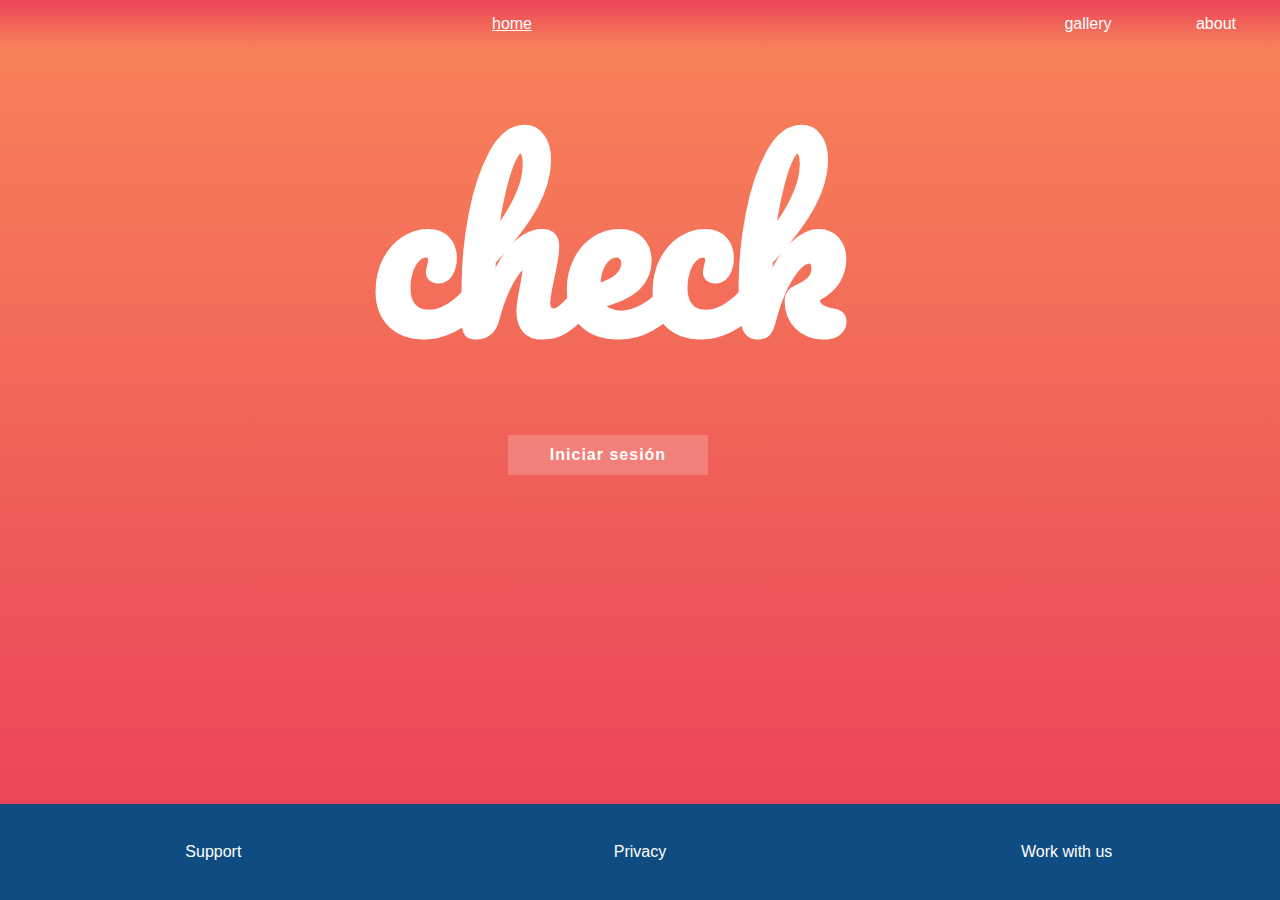
==== index.html @ 4c13f90b "Subiendo 1era maqueta de check a github pages" ====
<!DOCTYPE html>
<html lang="en">
<head>
    <meta charset="UTF-8">
    <meta name="viewport" content="width=device-width, initial-scale=1.0">
    <link href="https://fonts.googleapis.com/css2?family=Pacifico&display=swap" rel="stylesheet">
    <link rel="stylesheet" href="./flexBoxClass.css">
    <title>Document</title>
</head>
<body>
    <header class="header">
        <ul class="menu__item">
            <li class="menu__item--item1">home</li>
            <li class="menu__item--item2">gallery</li>
            <li class="menu__item--item3">about</li>
            

        </ul>
    </header>
    <section class="container">
        <section class="content">
            <h1 class="check">check</h1>
            <button class="button">Iniciar sesión</button>
        </section>
        <aside class="aside"></aside>
    </section>
    
    </section>
    <footer class="footer">
        <ul class="menu-footer">
            <li class="footer-item">Support</li>
            <li class="footer-item">Privacy</li>
            <li class="footer-item">Work with us</li>
        </ul>
        
    </footer>
</body>
</html>
---- flexBoxClass.css ----
*{
    margin: 0;
    padding: 0;
    box-sizing: border-box;   
}

body
{
    display: flex;
    flex-flow: column;
    height: 100vh;
    font-size: 16px;

}
.header
{
    /* outline: 1px solid black; */
    height: 3rem;
    color: white;
    font-family: Arial, Helvetica, sans-serif;
    background: linear-gradient(#eb4559,#f78259);
    /* background-color:#eb4559; */
    
}


.menu__item
{
    display: flex;
    
}
.menu__item--item1
{
    list-style: none;
    flex: 1;
    line-height: 3rem;
    text-align: center;
    transition: flex 0.5s;
    /* background-color: #202040; */
    cursor: pointer;
}
.menu__item--item2
{
    list-style: none;
    flex: 1;
    line-height: 3rem;
    text-align: center;
    transition: flex 0.5s;
    /* background-color: #c70039; */
    cursor: pointer;
}
.menu__item--item3
{
    list-style: none;
    flex: 1;
    line-height: 3rem;
    text-align: center;
    transition: flex 0.5s;
    /* background-color: #ea6227; */
    cursor: pointer;
}

.menu__item--item1:hover
{
    flex: 8;
    text-decoration: underline solid;
}
.menu__item--item2:hover{
    flex: 8;
    text-decoration: underline;
}
.menu__item--item3:hover{
    flex: 8;
    text-decoration: underline;
}

.container
{
    display: flex;
    height: inherit;
    background: linear-gradient(#f78259,#eb4559);
    
}

.content
{
    /* outline: 1px solid black; */
    display: flex;
    flex-direction: column;
    align-items: center;
    /* justify-content: center;      */
    color: white;
    flex: 1;
    /* background-color: #fdd998; */
}
.check
{
    
    font-family: 'Pacifico', cursive;
    color: white;
   
    margin-top: 0px;
    font-size: 220px;

}

.button
{
   
    background-color: rgba(255,255,255, 0.2);
    /* background-color: white;*/
    border:none;  
    /* border-radius: 25px; */
    height: 40px;
    width: 200px;
    color: white;
    font-size: 16px;
    font-family: 'Muli', sans-serif;
    cursor: pointer;
    font-weight: bold;
    letter-spacing: 1px;
    /* margin: 10px 0px; */

}
.aside
{
    /* outline: 1px solid black; */
    flex: 0 0 5%;
    /* background-color: #f0a500; */
}
.footer 
{
    
    margin-top: auto;
    height: 6rem;
    /* outline: 1px solid black; */
    background-color: #0F4C81;
    color: white;
    font-family: Arial, Helvetica, sans-serif;
}
.menu-footer
{
    display: flex;
       
}
.footer-item{
    list-style: none;
    flex: 1;
    line-height: 6rem;
    text-align: center;
    transition: flex 0.5s;
    cursor: pointer;
}
.footer-item:hover
{
    flex: 3;
    text-decoration: underline;
}
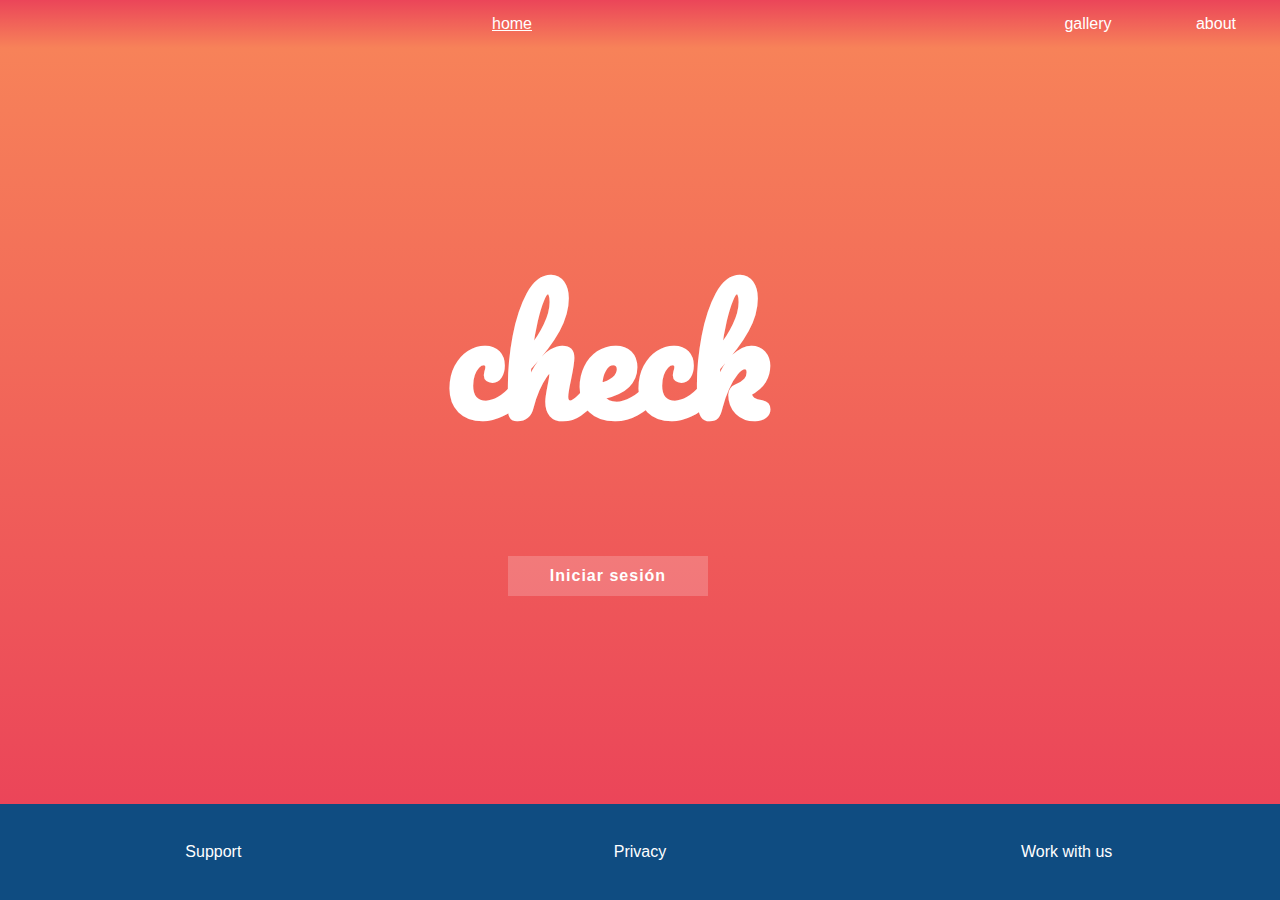
==== commit 570a7eaf: "Mejorando flexBoxClass/index.html Democheck" ====
--- a/index.html
+++ b/index.html
@@ -13,6 +13,7 @@
             <li class="menu__item--item1">home</li>
             <li class="menu__item--item2">gallery</li>
             <li class="menu__item--item3">about</li>
+           
             
 
         </ul>
--- a/flexBoxClass.css
+++ b/flexBoxClass.css
@@ -87,6 +87,7 @@
     /* outline: 1px solid black; */
     display: flex;
     flex-direction: column;
+    justify-content: center;
     align-items: center;
     /* justify-content: center;      */
     color: white;
@@ -95,12 +96,14 @@
 }
 .check
 {
-    
+    display: flex;
+    justify-content: center;
     font-family: 'Pacifico', cursive;
     color: white;
-   
     margin-top: 0px;
-    font-size: 220px;
+    font-size: 150px;
+    width:360px;
+    margin-bottom: 70px;
 
 }
 
@@ -119,7 +122,7 @@
     cursor: pointer;
     font-weight: bold;
     letter-spacing: 1px;
-    /* margin: 10px 0px; */
+    margin-bottom: 33px; 
 
 }
 .aside
@@ -155,4 +158,10 @@
 {
     flex: 3;
     text-decoration: underline;
+}
+@media screen and (max-width: 600px){
+
+    .check{
+        font-size: 120px;
+    }
 }